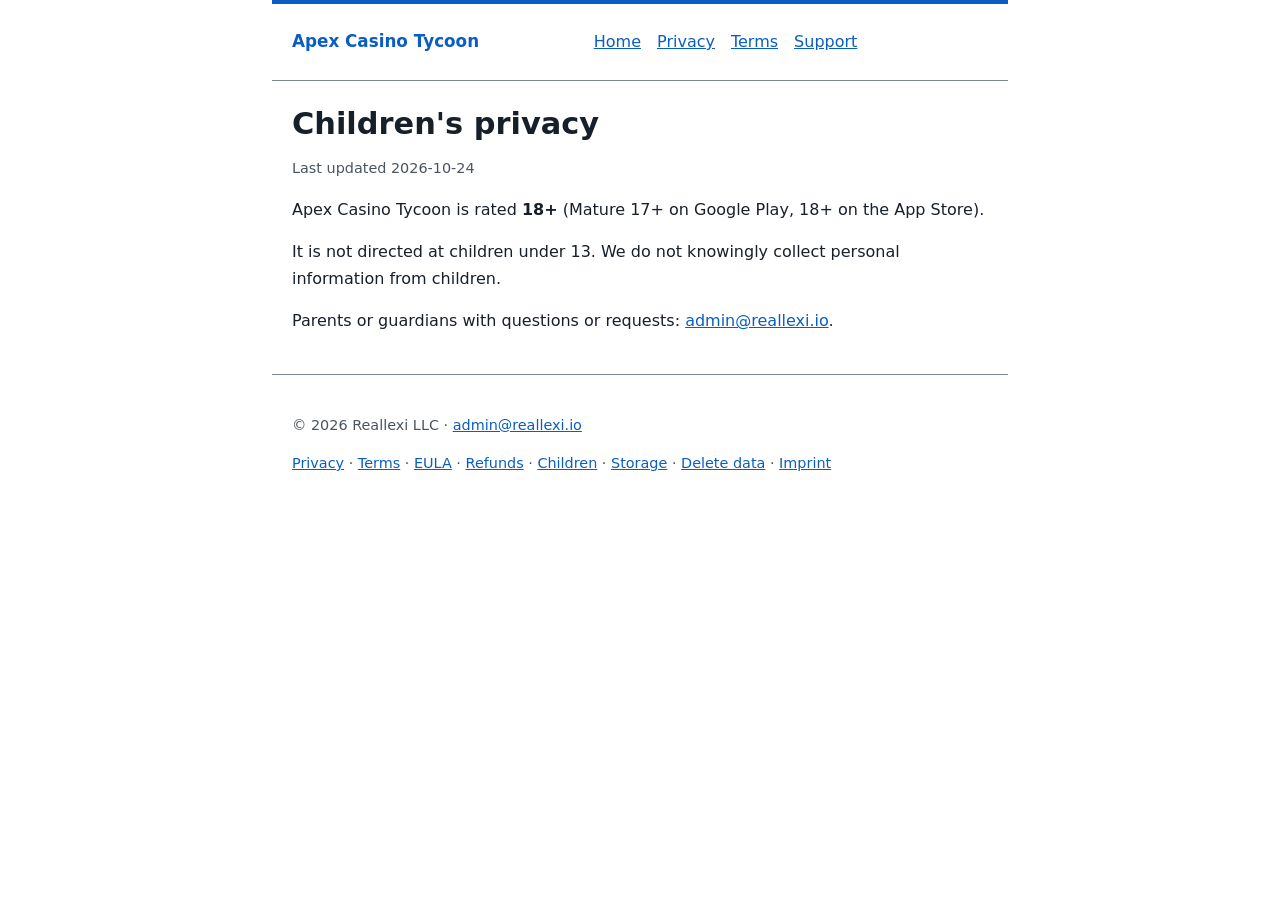
==== children.html @ 74626453 "Publish Apex Casino Tycoon site" ====
<!doctype html>
<html lang="en" data-store="all">
<head>
<meta charset="utf-8">
<meta name="viewport" content="width=device-width, initial-scale=1">
<title>Children's privacy — Apex Casino Tycoon</title>
<meta name="description" content="How Apex Casino Tycoon treats children's data.">
<meta name="color-scheme" content="light dark">
<meta name="theme-color" content="#12302e">
<link rel="icon" href="assets/favicon.ico" sizes="any">
<link rel="icon" type="image/png" sizes="32x32" href="assets/favicon-32.png">
<link rel="icon" type="image/svg+xml" href="assets/favicon.svg">
<link rel="apple-touch-icon" href="assets/apple-touch-icon.png">
<link rel="canonical" href="https://ddkits.github.io/apexcasinotycoon-site/children.html">
<meta property="og:type" content="website">
<meta property="og:site_name" content="Apex Casino Tycoon">
<meta property="og:title" content="Children's privacy — Apex Casino Tycoon">
<meta property="og:description" content="How Apex Casino Tycoon treats children's data.">
<meta property="og:url" content="https://ddkits.github.io/apexcasinotycoon-site/children.html">
<meta name="twitter:card" content="summary_large_image">
<meta property="og:image" content="https://ddkits.github.io/apexcasinotycoon-site/assets/feature-graphic.jpg">
<meta name="twitter:image" content="https://ddkits.github.io/apexcasinotycoon-site/assets/feature-graphic.jpg">
<style>
  :root { color-scheme: light dark; --bg:#ffffff; --fg:#17202a; --dim:#4a5560; --accent:#0a5dc2; --line:#7d8794; }
  @media (prefers-color-scheme: dark) { :root { --bg:#0b0f14; --fg:#e8edf2; --dim:#9aa7b4; --accent:#6ab1ff; --line:#6b7683; } }
  * { box-sizing: border-box; }
  body { margin:0; background:var(--bg); color:var(--fg); font:16px/1.65 system-ui,-apple-system,Segoe UI,Roboto,sans-serif; }
  .skip { position:absolute; left:-9999px; }
  .skip:focus { left:8px; top:8px; padding:8px 12px; background:var(--accent); color:#fff; z-index:10; }
  header, main, footer { max-width:46rem; margin:0 auto; padding:1.5rem 1.25rem; }
  /* A design identity every non-landing page carries too, not just index: a coloured top stripe,
     an accented brand mark, and a left-border marker on every section heading -- all off the same
     --accent config/site-design.json already drives, so a palette redesign actually shows up
     everywhere, not just behind the hero. */
  header { display:flex; flex-wrap:wrap; gap:1rem; align-items:baseline; justify-content:space-between; border-bottom:1px solid var(--line); border-top:4px solid var(--accent); }
  nav a { margin-right:1rem; }
  a { color:var(--accent); }
  a:focus-visible { outline:3px solid var(--accent); outline-offset:2px; }
  h1 { font-size:1.9rem; line-height:1.25; margin:0 0 .5rem; }
  h2 { font-size:1.25rem; margin-top:2rem; padding-left:.75rem; border-left:.3rem solid var(--accent); }
  .brand { font-weight:700; font-size:1.05rem; color:var(--accent); text-decoration:none; }
  .updated { color:var(--dim); font-size:.9rem; }
  /* Google's widget injects a top banner frame while a translation is active, which pushes body
     down by its own height unless suppressed -- and re-colours <body> itself, so both are pinned. */
  .translate { font-size:.85rem; max-width:11rem; }
  .goog-te-banner-frame { display:none !important; }
  body { top:0 !important; }
  footer { border-top:1px solid var(--line); color:var(--dim); font-size:.9rem; }
  footer .social { display:flex; gap:.9rem; margin-top:.5rem; }
  footer .social a { display:inline-flex; color:var(--dim); }
  footer .social a:hover, footer .social a:focus-visible { color:var(--accent); }
  footer .social svg { width:1.4rem; height:1.4rem; fill:currentColor; }
  ul { padding-left:1.25rem; }
  .sr-only { position:absolute; width:1px; height:1px; overflow:hidden; clip:rect(0 0 0 0); white-space:nowrap; }

  [data-when] { display:none; }
  html[data-store="all"] [data-when~="all"],
  html[data-store="ios"] [data-when~="ios"],
  html[data-store="android"] [data-when~="android"] { display:inline; }
  html[data-store="all"] .badge[data-when~="all"],
  html[data-store="ios"] .badge[data-when~="ios"],
  html[data-store="android"] .badge[data-when~="android"] { display:inline-flex; }
</style>
<script>(function(){var m=/[?&]platform=(ios|android|web)\b/.exec(location.search),p=m&&m[1];
if(!p){var u=navigator.userAgent||'';p=/Android/i.test(u)?'android':/iPhone|iPad|iPod/i.test(u)?'ios'
:(/Macintosh/.test(u)&&navigator.maxTouchPoints>1)?'ios':'';}
if(p==='ios'||p==='android')document.documentElement.setAttribute('data-store',p);
// Screenshot/key-art thumbnails open full-size in a native <dialog> -- event delegation, so this
// runs safely in <head> before the buttons and dialog even exist in the DOM yet. Escape-to-close
// and focus trapping come free with showModal(); only the backdrop click and the close button need
// wiring by hand.
document.addEventListener('click',function(e){
  var f=e.target.closest('[data-gallery-filter]');
  if(f){var key=f.getAttribute('data-gallery-filter');document.querySelectorAll('[data-gallery-filter]').forEach(function(b){b.setAttribute('aria-pressed',String(b===f));});document.querySelectorAll('[data-gallery-category]').forEach(function(card){card.hidden=key!=='all'&&card.getAttribute('data-gallery-category')!==key;});return;}
  var t=e.target.closest('.thumb');
  if(t){var d=document.querySelector('.lightbox');if(!d)return;var img=d.querySelector('img');
    img.src=t.getAttribute('data-full');img.alt=t.getAttribute('aria-label')||'';d.showModal();return;}
  if(e.target.closest('.lightbox-close')){var d2=e.target.closest('.lightbox');if(d2)d2.close();return;}
  if(e.target.classList&&e.target.classList.contains('lightbox'))e.target.close();
});})();</script>
</head>
<body>
<a class="skip" href="#main">Skip to content</a>
<header>
  <a class="brand" href="./">Apex Casino Tycoon</a>
  <nav aria-label="Site"><a href="./">Home</a><a href="./privacy.html">Privacy</a><a href="./terms.html">Terms</a><a href="./support.html">Support</a></nav>
  <div id="google_translate_element" class="translate" aria-label="Translate this page"></div>
</header>
<main id="main">
<h1>Children's privacy</h1>
<p class="updated">Last updated 2026-10-24</p>

<p>Apex Casino Tycoon is rated <strong>18+</strong> <span data-when="all">(Mature 17+ on Google Play, 18+ on the App Store)</span><span data-when="ios">(18+ on the App Store)</span><span data-when="android">(Mature 17+ on Google Play)</span>.</p>
<p>It is not directed at children under 13. We do not knowingly collect personal information from children.</p>
<p>Parents or guardians with questions or requests: <a href="mailto:admin@reallexi.io">admin@reallexi.io</a>.</p>
</main>
<footer>
  <p>© 2026 Reallexi LLC · <a href="mailto:admin@reallexi.io">admin@reallexi.io</a></p>
  <p><a href="./privacy.html">Privacy</a> · <a href="./terms.html">Terms</a> · <a href="./eula.html">EULA</a> · <a href="./refunds.html">Refunds</a> · <a href="./children.html">Children</a> · <a href="./cookies.html">Storage</a> · <a href="./delete-account.html">Delete data</a> · <a href="./imprint.html">Imprint</a></p>
  
</footer>
<script>function googleTranslateElementInit(){new google.translate.TranslateElement({pageLanguage:'en',autoDisplay:false},'google_translate_element');}</script>
<script src="https://translate.google.com/translate_a/element.js?cb=googleTranslateElementInit" async></script>
</body>
</html>
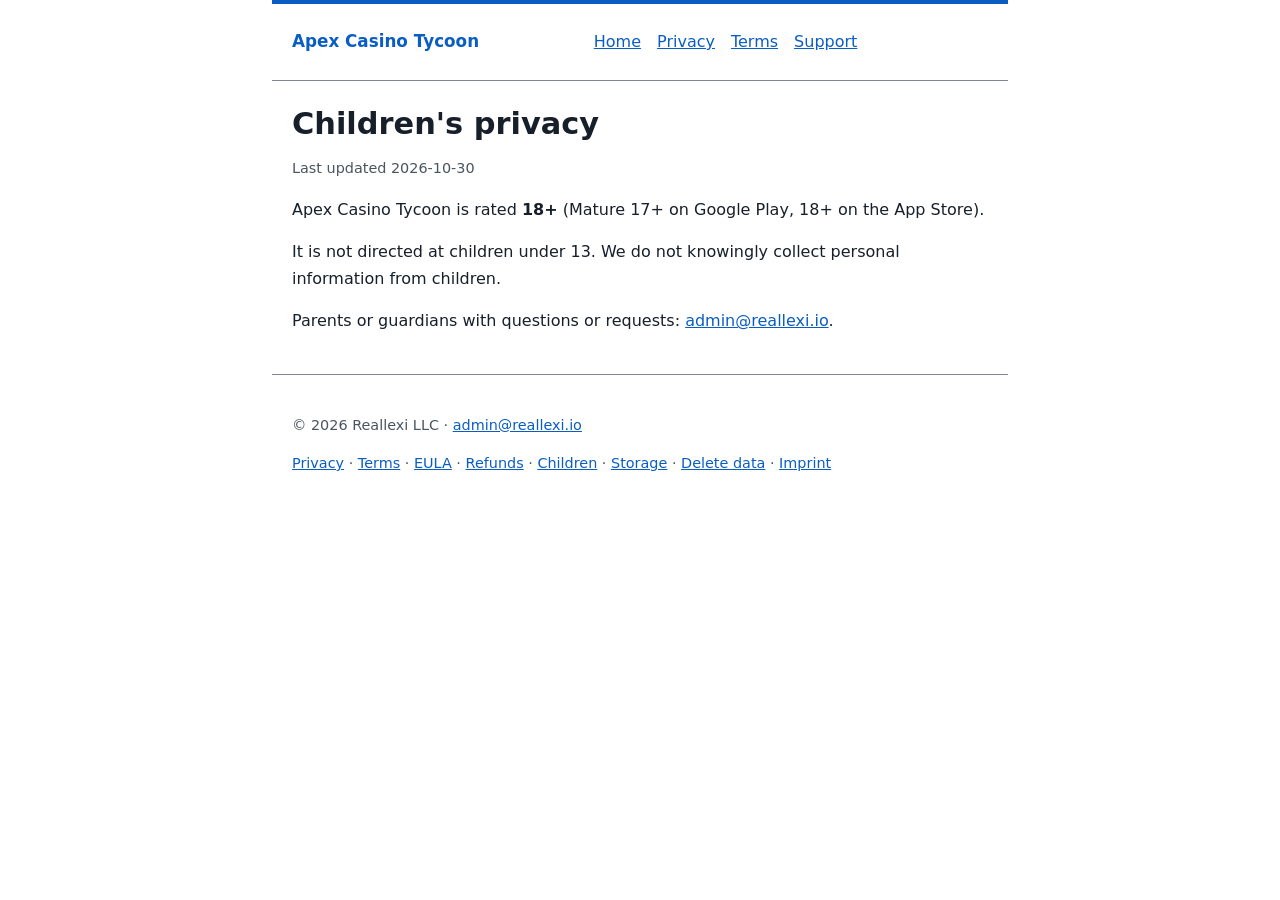
==== commit 72e4f52c: "Keep Casino account policies and navigation scoped to each platform" ====
--- a/children.html
+++ b/children.html
@@ -65,6 +65,15 @@
 if(!p){var u=navigator.userAgent||'';p=/Android/i.test(u)?'android':/iPhone|iPad|iPod/i.test(u)?'ios'
 :(/Macintosh/.test(u)&&navigator.maxTouchPoints>1)?'ios':'';}
 if(p==='ios'||p==='android')document.documentElement.setAttribute('data-store',p);
+document.addEventListener('DOMContentLoaded',function(){(function scopeSiteLinks(document,location,platform){
+ if(platform!=='ios'&&platform!=='android')return;
+ for(const link of document.querySelectorAll('a[href]')){
+  const raw=link.getAttribute('href');if(!raw||raw.startsWith('#'))continue;
+  const url=new URL(raw,location.href);
+  if(url.origin!==location.origin||!['http:','https:'].includes(url.protocol))continue;
+  url.searchParams.set('platform',platform);link.setAttribute('href',url.href);
+ }
+})(document,location,p);});
 // Screenshot/key-art thumbnails open full-size in a native <dialog> -- event delegation, so this
 // runs safely in <head> before the buttons and dialog even exist in the DOM yet. Escape-to-close
 // and focus trapping come free with showModal(); only the backdrop click and the close button need
@@ -88,7 +97,7 @@
 </header>
 <main id="main">
 <h1>Children's privacy</h1>
-<p class="updated">Last updated 2026-10-24</p>
+<p class="updated">Last updated 2026-10-30</p>
 
 <p>Apex Casino Tycoon is rated <strong>18+</strong> <span data-when="all">(Mature 17+ on Google Play, 18+ on the App Store)</span><span data-when="ios">(18+ on the App Store)</span><span data-when="android">(Mature 17+ on Google Play)</span>.</p>
 <p>It is not directed at children under 13. We do not knowingly collect personal information from children.</p>
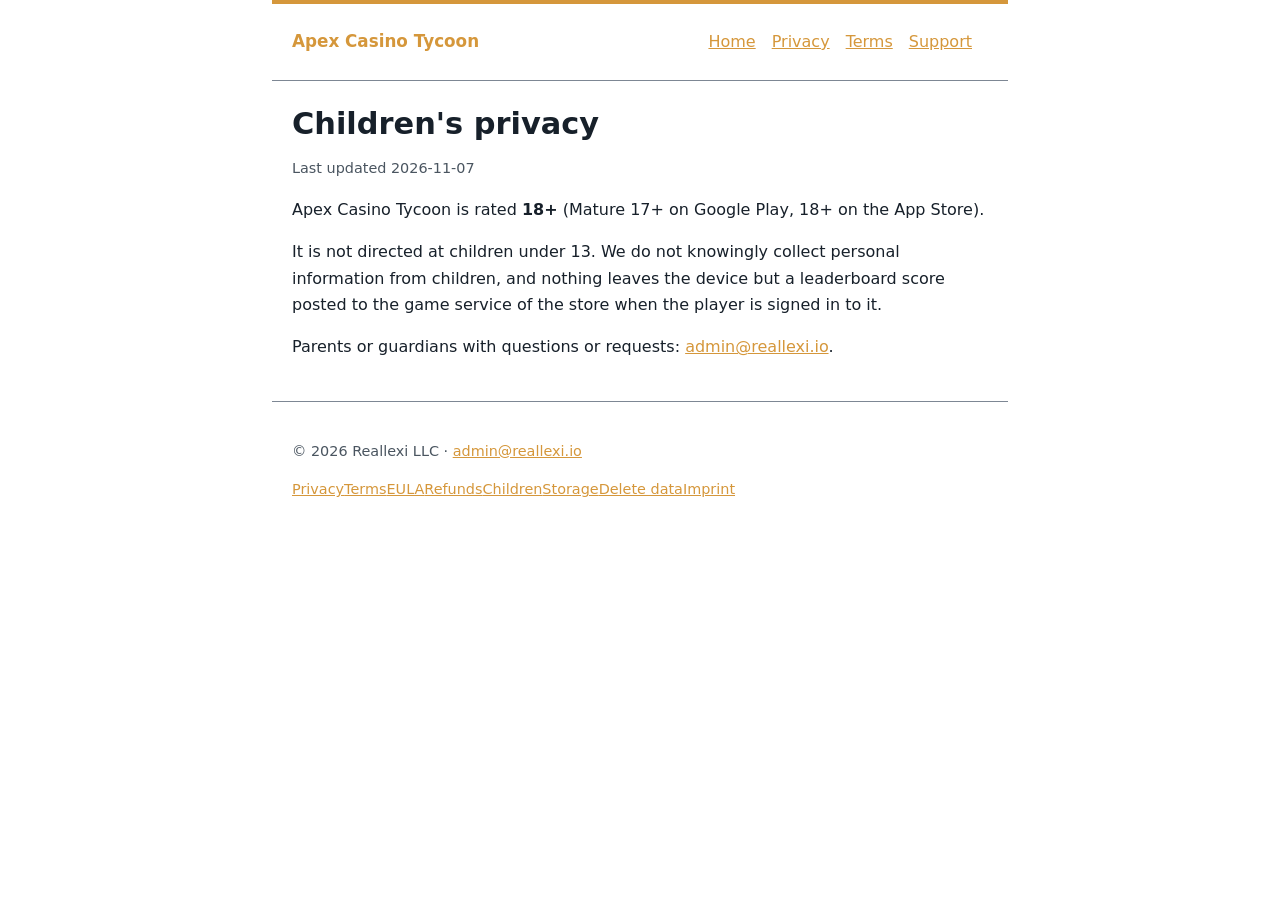
==== commit 92828a7c: "Publish Apex Casino Tycoon site" ====
--- a/children.html
+++ b/children.html
@@ -6,23 +6,23 @@
 <title>Children's privacy — Apex Casino Tycoon</title>
 <meta name="description" content="How Apex Casino Tycoon treats children's data.">
 <meta name="color-scheme" content="light dark">
-<meta name="theme-color" content="#12302e">
+<meta name="theme-color" content="#D5973B">
 <link rel="icon" href="assets/favicon.ico" sizes="any">
 <link rel="icon" type="image/png" sizes="32x32" href="assets/favicon-32.png">
 <link rel="icon" type="image/svg+xml" href="assets/favicon.svg">
 <link rel="apple-touch-icon" href="assets/apple-touch-icon.png">
-<link rel="canonical" href="https://ddkits.github.io/apexcasinotycoon-site/children.html">
+<link rel="canonical" href="https://apexcasino.reallexi.io/children.html">
 <meta property="og:type" content="website">
 <meta property="og:site_name" content="Apex Casino Tycoon">
 <meta property="og:title" content="Children's privacy — Apex Casino Tycoon">
 <meta property="og:description" content="How Apex Casino Tycoon treats children's data.">
-<meta property="og:url" content="https://ddkits.github.io/apexcasinotycoon-site/children.html">
+<meta property="og:url" content="https://apexcasino.reallexi.io/children.html">
 <meta name="twitter:card" content="summary_large_image">
-<meta property="og:image" content="https://ddkits.github.io/apexcasinotycoon-site/assets/feature-graphic.jpg">
-<meta name="twitter:image" content="https://ddkits.github.io/apexcasinotycoon-site/assets/feature-graphic.jpg">
+<meta property="og:image" content="https://apexcasino.reallexi.io/assets/og-card.jpg">
+<meta name="twitter:image" content="https://apexcasino.reallexi.io/assets/og-card.jpg">
 <style>
-  :root { color-scheme: light dark; --bg:#ffffff; --fg:#17202a; --dim:#4a5560; --accent:#0a5dc2; --line:#7d8794; }
-  @media (prefers-color-scheme: dark) { :root { --bg:#0b0f14; --fg:#e8edf2; --dim:#9aa7b4; --accent:#6ab1ff; --line:#6b7683; } }
+  :root { color-scheme: light dark; --bg:#ffffff; --fg:#17202a; --dim:#4a5560; --accent:#D5973B; --line:#7d8794; }
+  @media (prefers-color-scheme: dark) { :root { --bg:#0b0f14; --fg:#e8edf2; --dim:#9aa7b4; --accent:#F0B85C; --line:#6b7683; } }
   * { box-sizing: border-box; }
   body { margin:0; background:var(--bg); color:var(--fg); font:16px/1.65 system-ui,-apple-system,Segoe UI,Roboto,sans-serif; }
   .skip { position:absolute; left:-9999px; }
@@ -63,7 +63,7 @@
 </style>
 <script>(function(){var m=/[?&]platform=(ios|android|web)\b/.exec(location.search),p=m&&m[1];
 if(!p){var u=navigator.userAgent||'';p=/Android/i.test(u)?'android':/iPhone|iPad|iPod/i.test(u)?'ios'
-:(/Macintosh/.test(u)&&navigator.maxTouchPoints>1)?'ios':'';}
+:/Macintosh|Mac OS X/i.test(u)?'ios':'';}
 if(p==='ios'||p==='android')document.documentElement.setAttribute('data-store',p);
 document.addEventListener('DOMContentLoaded',function(){(function scopeSiteLinks(document,location,platform){
  if(platform!=='ios'&&platform!=='android')return;
@@ -93,22 +93,21 @@
 <header>
   <a class="brand" href="./">Apex Casino Tycoon</a>
   <nav aria-label="Site"><a href="./">Home</a><a href="./privacy.html">Privacy</a><a href="./terms.html">Terms</a><a href="./support.html">Support</a></nav>
-  <div id="google_translate_element" class="translate" aria-label="Translate this page"></div>
+  
 </header>
 <main id="main">
 <h1>Children's privacy</h1>
-<p class="updated">Last updated 2026-10-30</p>
+<p class="updated">Last updated 2026-11-07</p>
 
 <p>Apex Casino Tycoon is rated <strong>18+</strong> <span data-when="all">(Mature 17+ on Google Play, 18+ on the App Store)</span><span data-when="ios">(18+ on the App Store)</span><span data-when="android">(Mature 17+ on Google Play)</span>.</p>
-<p>It is not directed at children under 13. We do not knowingly collect personal information from children.</p>
+<p>It is not directed at children under 13. We do not knowingly collect personal information from children, and nothing leaves the device but a leaderboard score posted to the game service of the store when the player is signed in to it.</p>
 <p>Parents or guardians with questions or requests: <a href="mailto:admin@reallexi.io">admin@reallexi.io</a>.</p>
 </main>
 <footer>
   <p>© 2026 Reallexi LLC · <a href="mailto:admin@reallexi.io">admin@reallexi.io</a></p>
-  <p><a href="./privacy.html">Privacy</a> · <a href="./terms.html">Terms</a> · <a href="./eula.html">EULA</a> · <a href="./refunds.html">Refunds</a> · <a href="./children.html">Children</a> · <a href="./cookies.html">Storage</a> · <a href="./delete-account.html">Delete data</a> · <a href="./imprint.html">Imprint</a></p>
+  <p><a href="./privacy.html">Privacy</a><a href="./terms.html">Terms</a><a href="./eula.html">EULA</a><a href="./refunds.html">Refunds</a><a href="./children.html">Children</a><a href="./cookies.html">Storage</a><a href="./delete-account.html">Delete data</a><a href="./imprint.html">Imprint</a></p>
   
 </footer>
-<script>function googleTranslateElementInit(){new google.translate.TranslateElement({pageLanguage:'en',autoDisplay:false},'google_translate_element');}</script>
-<script src="https://translate.google.com/translate_a/element.js?cb=googleTranslateElementInit" async></script>
+
 </body>
 </html>
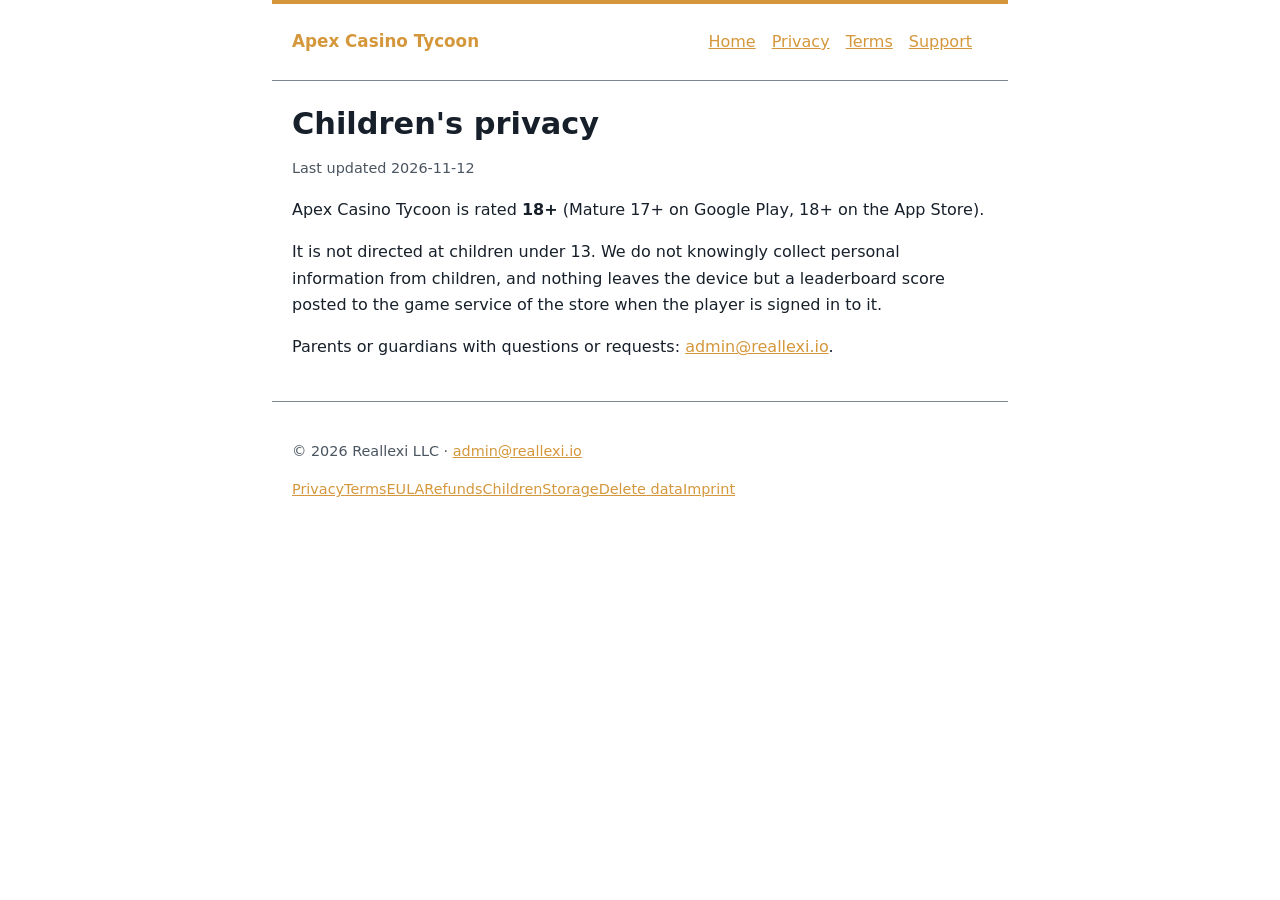
==== commit 1e4776d6: "Publish Apex Casino Tycoon site" ====
--- a/children.html
+++ b/children.html
@@ -62,7 +62,7 @@
   html[data-store="android"] .badge[data-when~="android"] { display:inline-flex; }
 </style>
 <script>(function(){var m=/[?&]platform=(ios|android|web)\b/.exec(location.search),p=m&&m[1];
-if(!p){var u=navigator.userAgent||'';p=/Android/i.test(u)?'android':/iPhone|iPad|iPod/i.test(u)?'ios'
+if(!p&&!false){var u=navigator.userAgent||'';p=/Android/i.test(u)?'android':/iPhone|iPad|iPod/i.test(u)?'ios'
 :/Macintosh|Mac OS X/i.test(u)?'ios':'';}
 if(p==='ios'||p==='android')document.documentElement.setAttribute('data-store',p);
 document.addEventListener('DOMContentLoaded',function(){(function scopeSiteLinks(document,location,platform){
@@ -97,7 +97,7 @@
 </header>
 <main id="main">
 <h1>Children's privacy</h1>
-<p class="updated">Last updated 2026-11-07</p>
+<p class="updated">Last updated 2026-11-12</p>
 
 <p>Apex Casino Tycoon is rated <strong>18+</strong> <span data-when="all">(Mature 17+ on Google Play, 18+ on the App Store)</span><span data-when="ios">(18+ on the App Store)</span><span data-when="android">(Mature 17+ on Google Play)</span>.</p>
 <p>It is not directed at children under 13. We do not knowingly collect personal information from children, and nothing leaves the device but a leaderboard score posted to the game service of the store when the player is signed in to it.</p>
